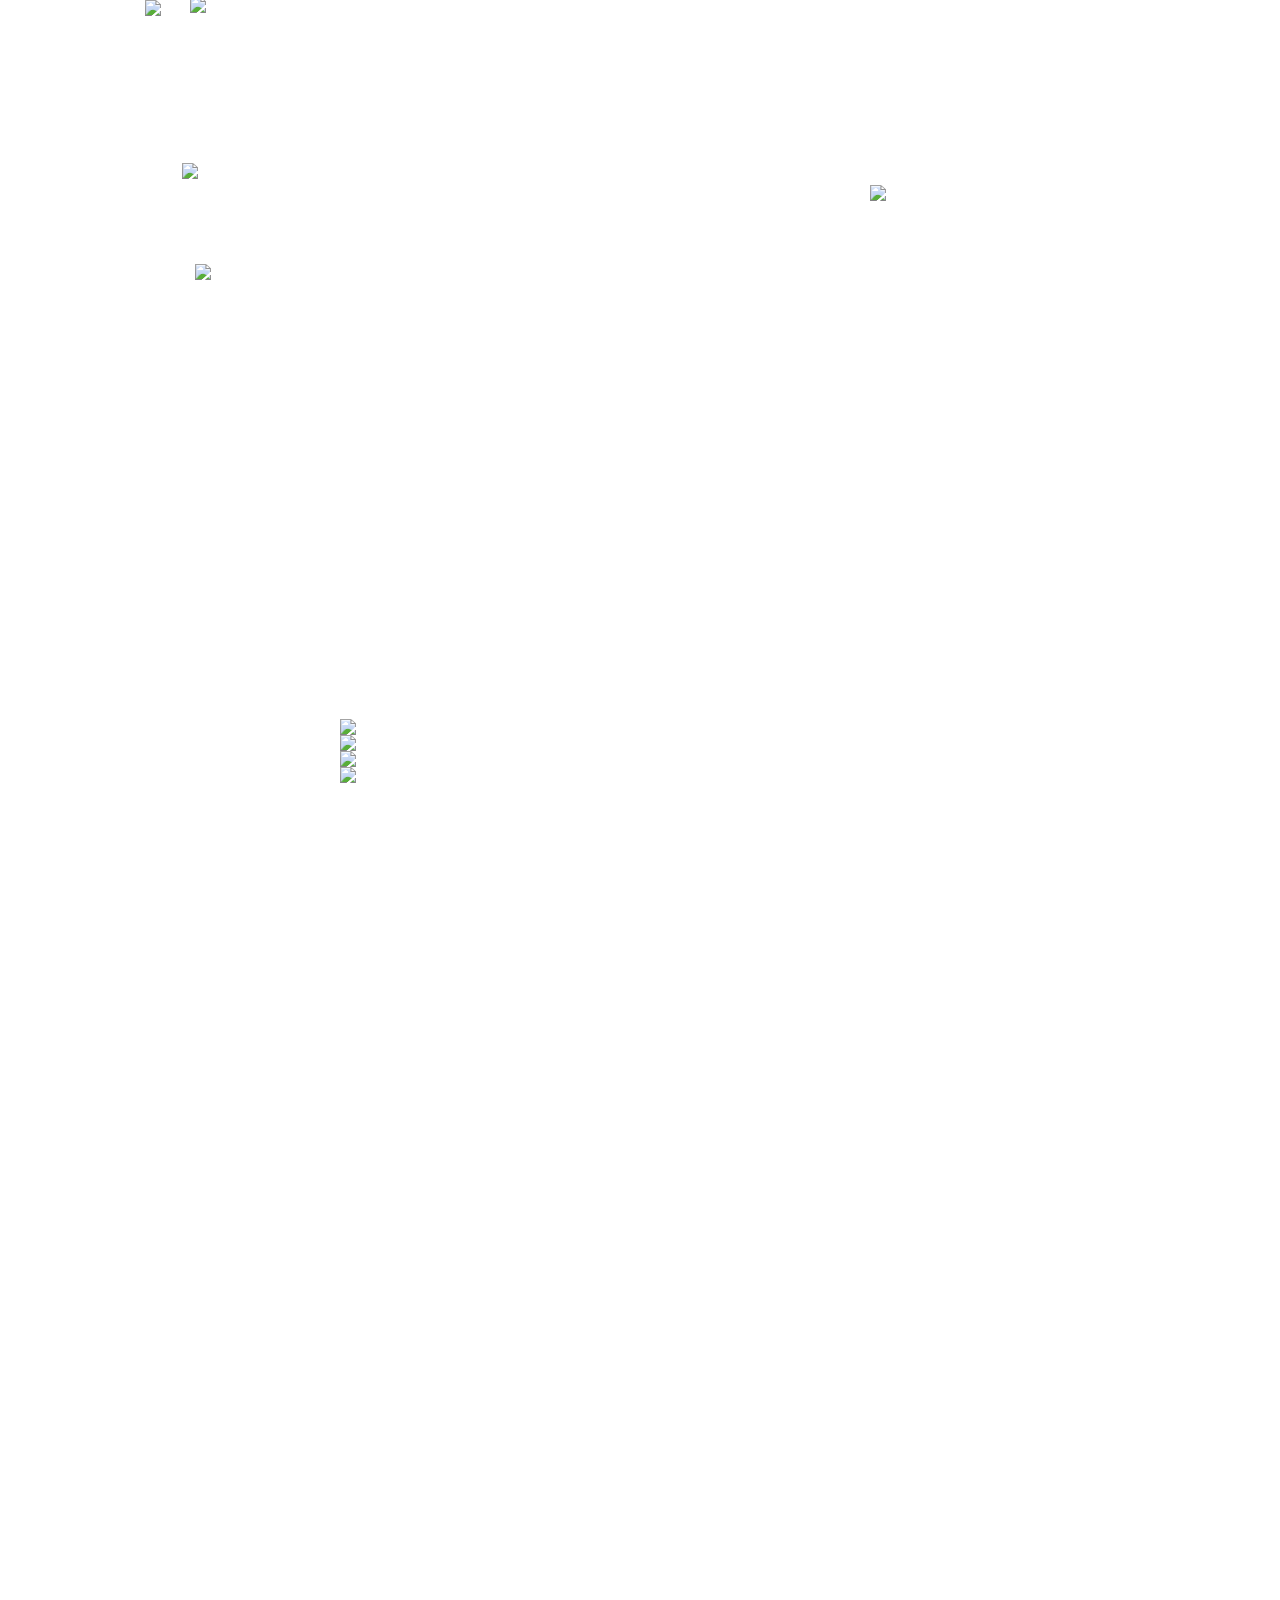
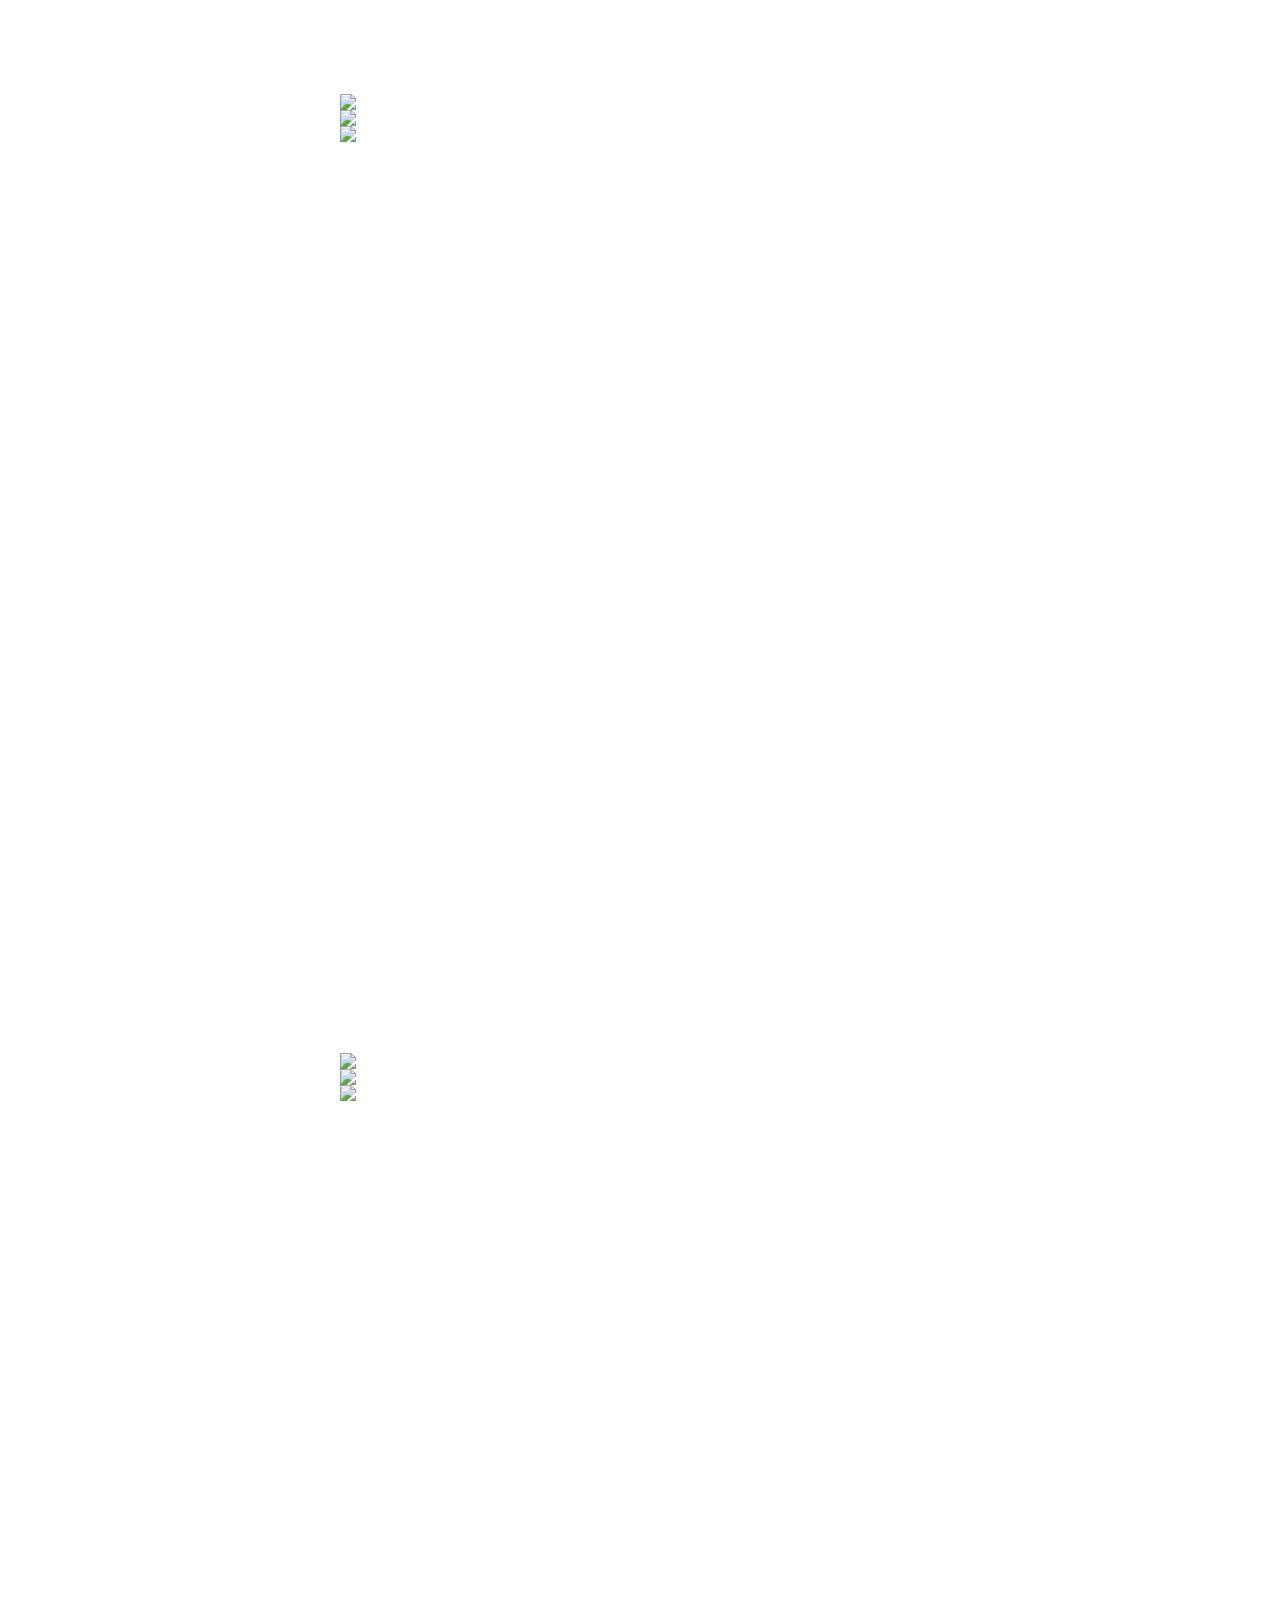
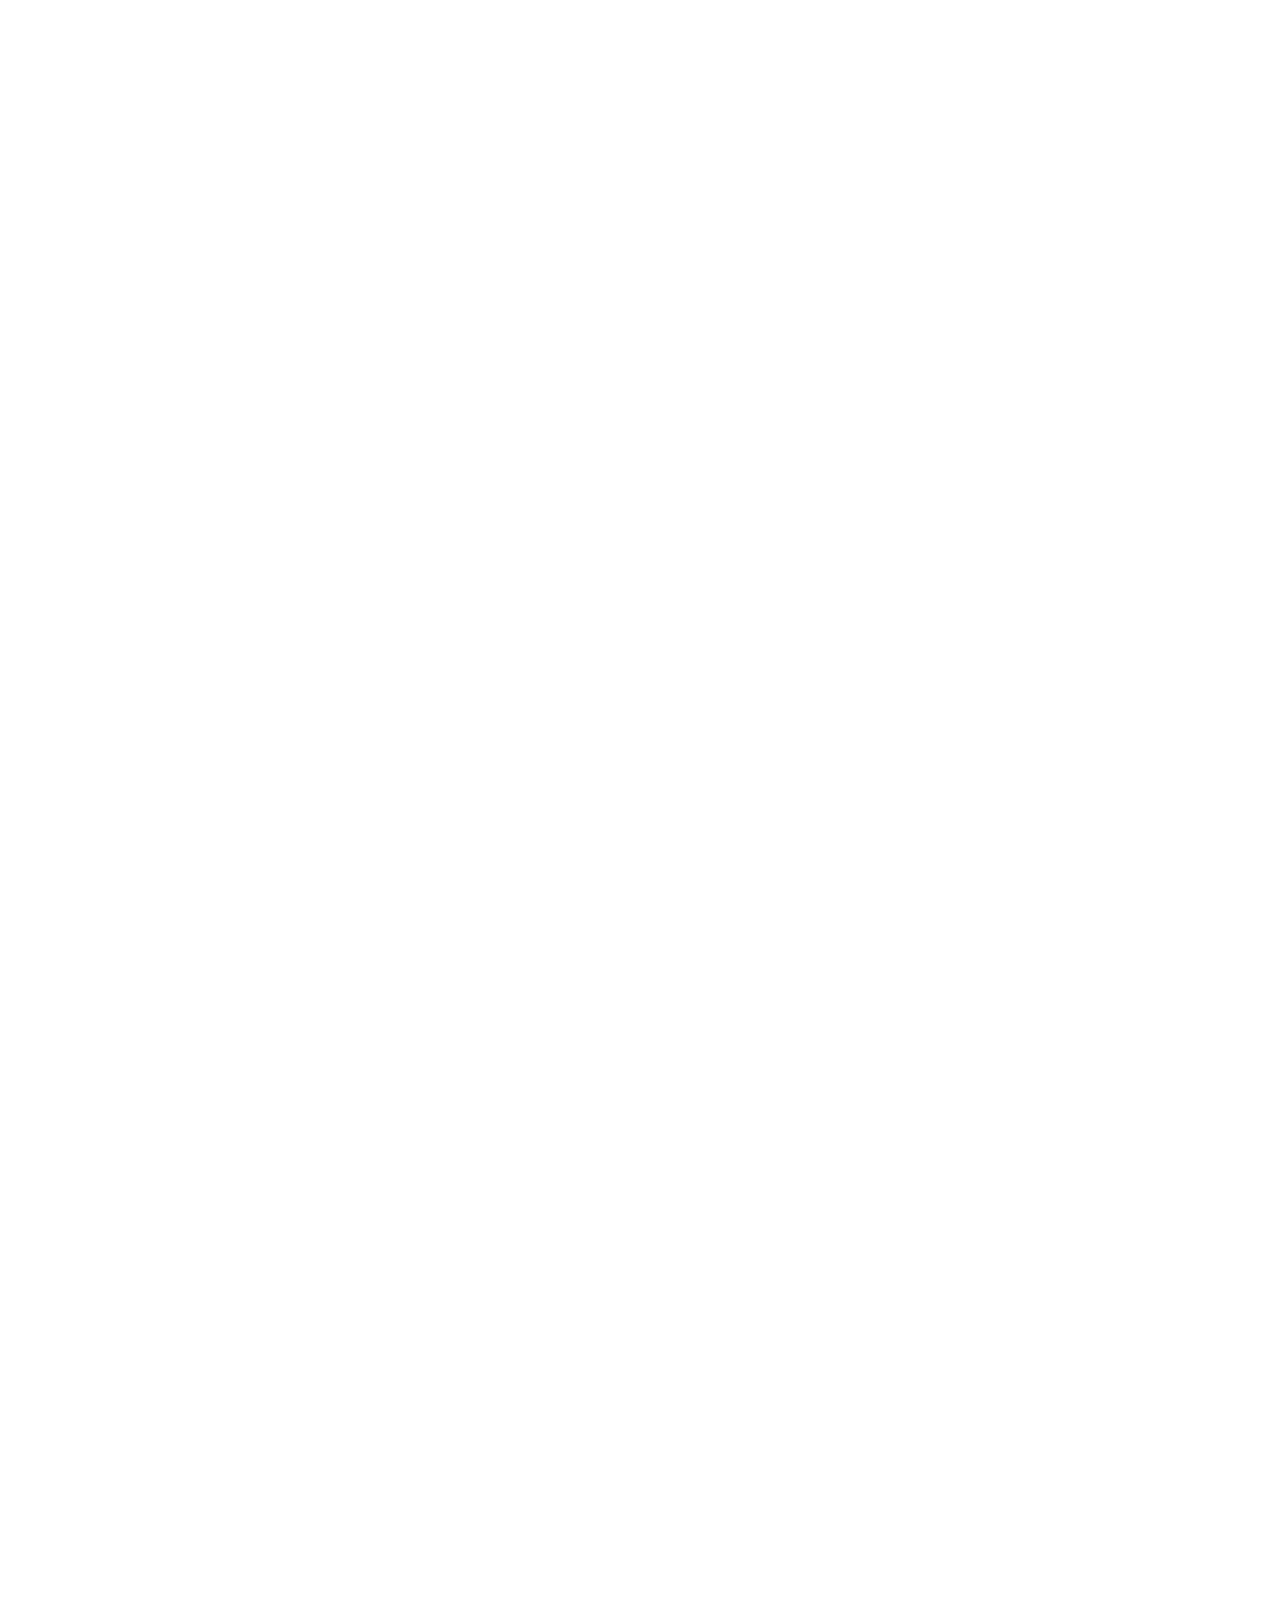
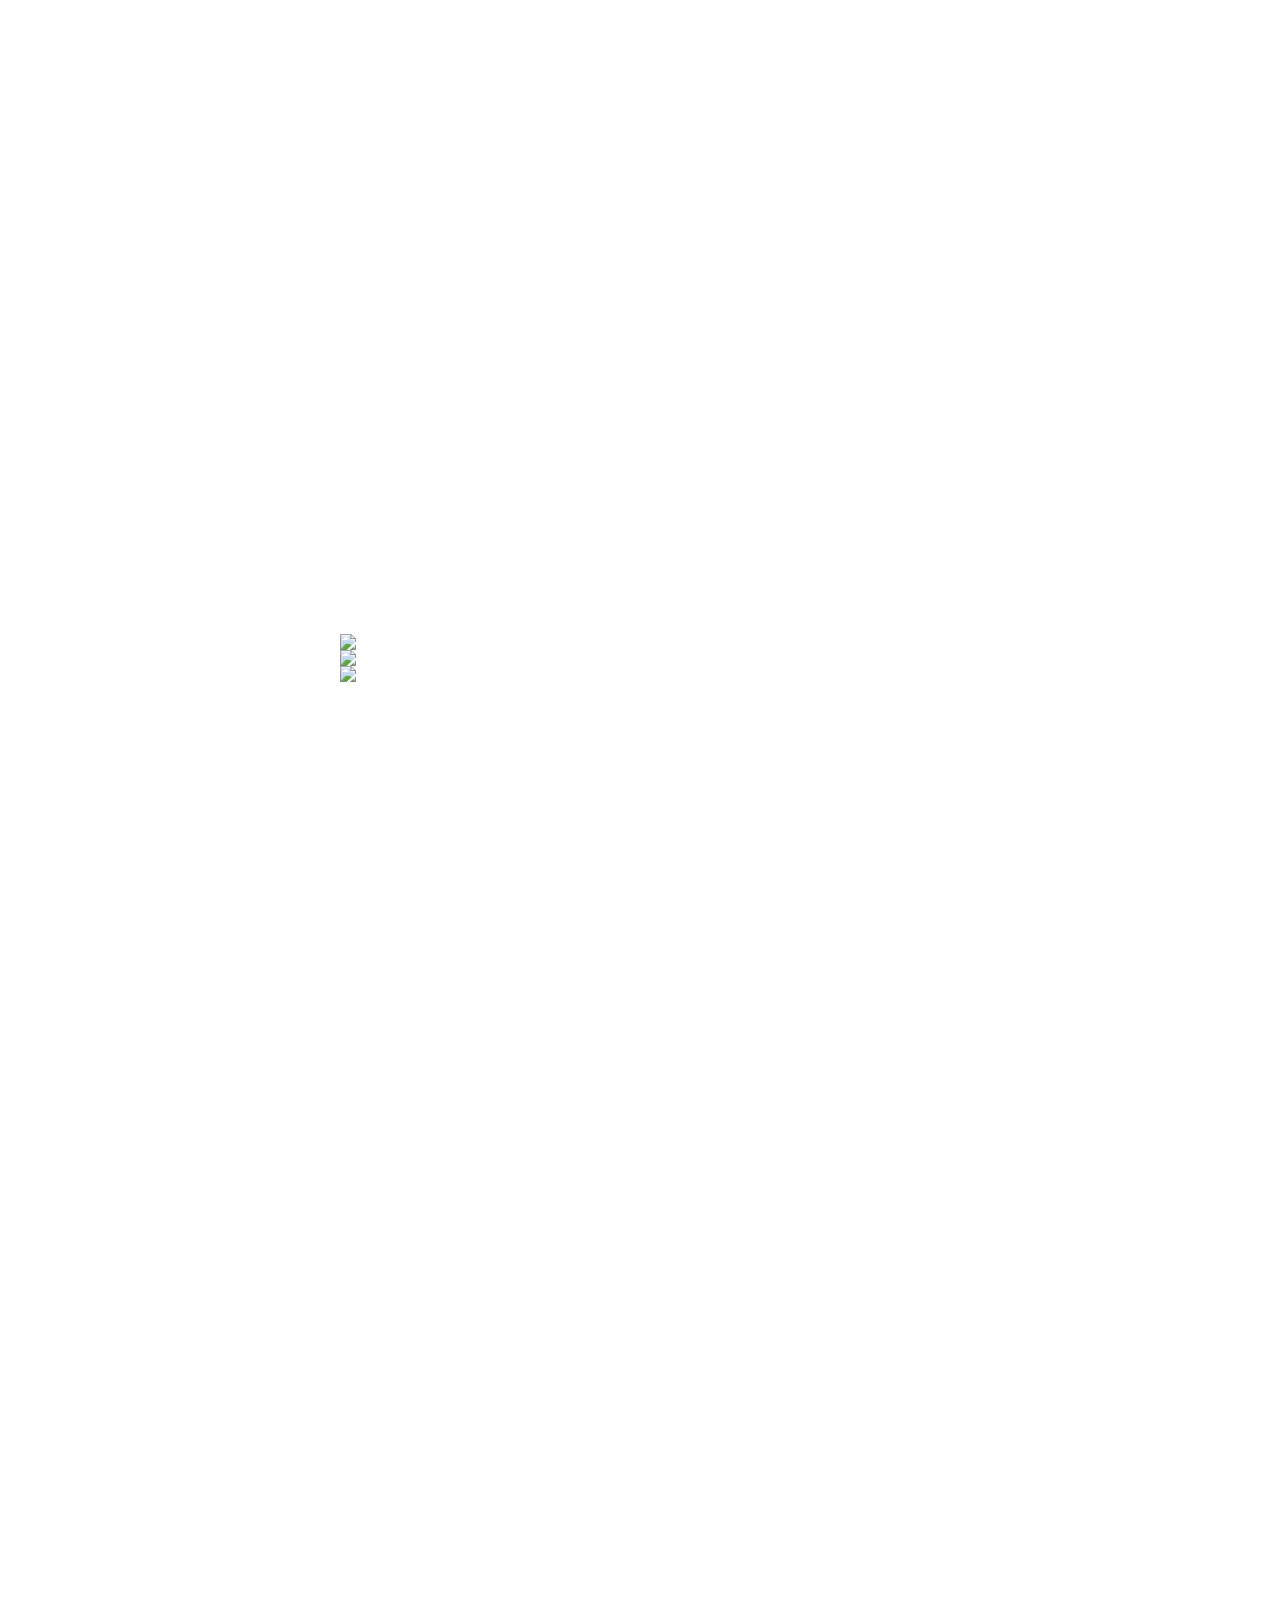
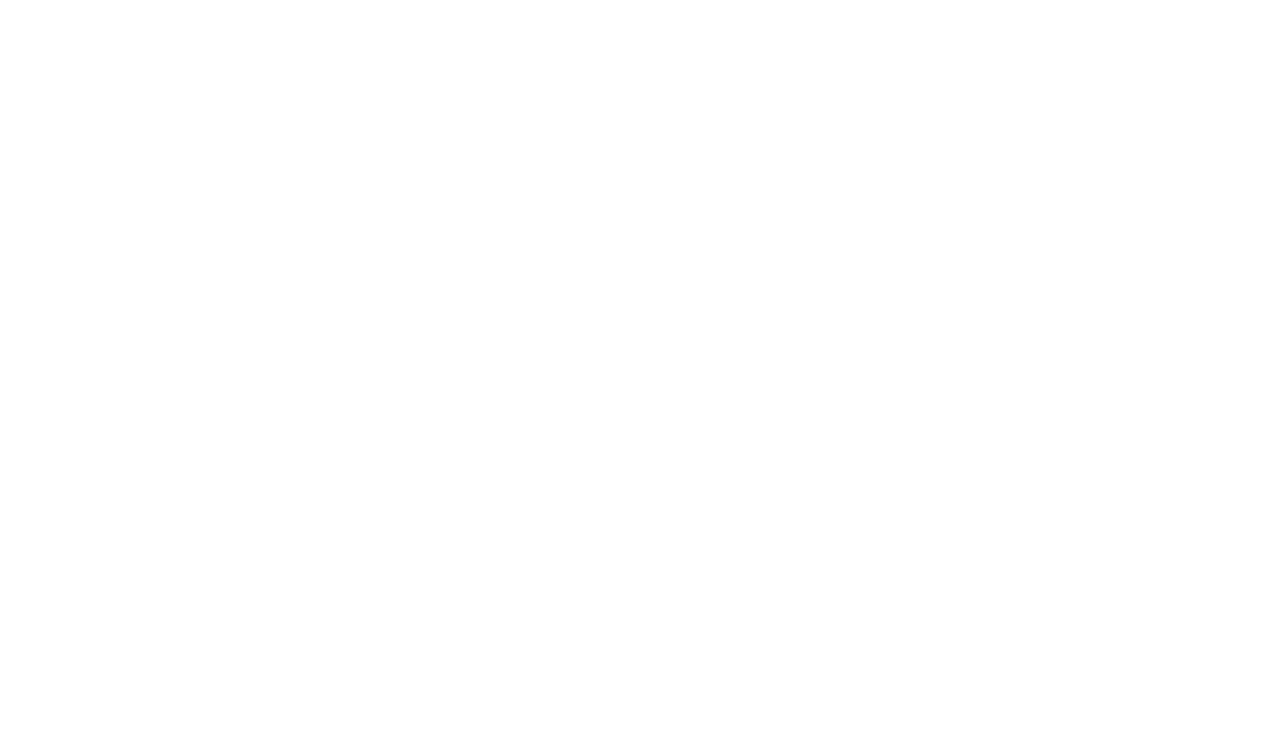
==== Hotel/index.html @ 7eb552e1 "Add files via upload" ====
<!DOCTYPE html>
<html lang="eng">
<head>
    <meta charset="UTF-8">
    <meta http-equiv="X-UA-Compatible" content="IE=edge">
    <meta name="viewport" content="width=device-width, initial-scale=1.0">
    <link rel="icon" type="image/x-icon" href="img/Ozora hotel.png">
    <title>Ozora Hotel</title>
    <link rel="stylesheet" href="css/style.css">
    <script src="https://cdn.jsdelivr.net/npm/swiper@11/swiper-element-bundle.min.js"></script>
</head>
    <div class="title">
        <img src="img/Hotel layer 1.png">
    </div>
    <div class="foto">
        <img src="img/kanji layer 1.png">
    </div>
    <div class="img">
        <img src="img/Kotak layer 1.png">
    </div>
    <div class="image">
        <img src="img/huruf layer 1.1.png">
    </div>
    <div class="color">
        <img src="img/layer-2-1.jpg">
    </div>
    <div class="mix">
        <img src="img/layer-2-2.jpg">
    </div>
    <div class="kill">
        <img src="img/layer-2-3.jpg">
    </div>
    <div class="loop">
        <img src="img/layer-2-4.jpg">
    </div>
    <swiper-container autoplay="true" style="bottom: 1250px;">
        <swiper-slide style="display: flex; justify-content: center; align-items: center;">
            <img src="img/01_ファミリー.jpg" style="width: 600px;">
        </swiper-slide>
        <swiper-slide style="display: flex; justify-content: center; align-items: center;">
            <img src="img/03_ファミリー.jpg" style="width: 600px;">
        </swiper-slide>
        <swiper-slide style="display: flex; justify-content: center; align-items: center;">
            <img src="img/04_ファミリー.jpg" style="width: 600px;">
        </swiper-slide>
        <swiper-slide style="display: flex; justify-content: center; align-items: center;">
            <img src="img/05_ファミリー.jpg" style="width: 600px;">
        </swiper-slide>
    </swiper-container>
    <div class="loope">
        <img src="img/huruf  layer 2_.png">
    </div>
    <swiper-container autoplay="true" style="bottom: 1350px;">
        <swiper-slide style="display: flex; justify-content: center; align-items: center;">
            <img src="img/01_ベビー.jpg" style="width: 600px;">
        </swiper-slide>
        <swiper-slide style="display: flex; justify-content: center; align-items: center;">
            <img src="img/02_ベビー.jpg" style="width: 600px;">
        </swiper-slide>
        <swiper-slide style="display: flex; justify-content: center; align-items: center;">
            <img src="img/04_ベビー.jpg" style="width: 600px;">
        </swiper-slide>
    </swiper-container>
    <div class="lope">
        <img src="img/huruf  layer 2_.png">
    </div>
    <swiper-container autoplay="true" style="bottom: 1450px;">
        <swiper-slide style="display: flex; justify-content: center; align-items: center;">
            <img src="img/01_キャンプ.jpg" style="width: 600px;">
        </swiper-slide>
        <swiper-slide style="display: flex; justify-content: center; align-items: center;">
            <img src="img/02_キャンプ.jpg" style="width: 600px;">
        </swiper-slide>
        <swiper-slide style="display: flex; justify-content: center; align-items: center;">
            <img src="img/05_キャンプ.jpg" style="width: 600px;">
        </swiper-slide>
    </swiper-container>
    <div class="meme">
        <img src="img/KOTAK LINK.png">
    </div>
    <div class="gig">
        <img src="img/KOTAK LINK2.png">
    </div>
    <div class="mixed">
        <img src="img/huruf layer 2。.png">
    </div>
    <swiper-container autoplay="true" style="bottom: 3500px;">
    <swiper-slide style="display: flex; justify-content: center; align-items: center;">
        <img src="img/01_ブフェー.jpg" style="width: 600px;">
    </swiper-slide>
    <swiper-slide style="display: flex; justify-content: center; align-items: center;">
        <img src="img/02_ブフェー.jpg" style="width: 600px;">
    </swiper-slide>
    <swiper-slide style="display: flex; justify-content: center; align-items: center;">
        <img src="img/03_ブフェー.jpg" style="width: 600px;">
    </swiper-slide>
    </swiper-container>
    <div class="fav">
        <img src="img/huruf  layer 21.png">
    </div>
    <div class="favo">
        <img src="img/huruf  layer 22.png">
    </div>
    <div class="mem">
        <img src="img/garis panjang.png">
    </div>
    <div class="que">
        <img src="img/garis panjang.png">
    </div>
    <div class="button1">
        <img src="img/button.png" style="width: 300px;">
    </div>
    <div class="button2">
        <img src="img/button.png" style="width: 300px;">
    </div>
    <div class="huruflayer3">
        <img src="img/huruf layer 3.png">
    </div>
    <div class="huruflayer31">
        <img src="img/huruf layer 31.png">
    </div>
    <div class="valetinelayer3">
        <img src="img/valetine layer 3.png">
    </div>
    <div class="huruflayer32">
        <img src="img/huruf layer 32.png" style="width: 420px;">
    </div>
    <div class="garispanjang3">
        <img src="img/garis panjang.png">
    </div>
    <div class="button3">
        <img src="img/button.png" style="width: 300px;">
    </div>
    <div class="huruflayer4">
        <img src="img/huruf layer 4.png">
    </div>
    <div class="huruflayer41">
        <img src="img/huruf layer 41.png">
    </div>
    <div class="valetinelayer4">
        <img src="img/valetine layer 4.png">
    </div>
    <div class="valetinelayer41">
        <img src="img/valetine layer 41.png">
    </div>
    <div class="huruflayer42">
        <img src="img/huruf layer 42.png" style="width: 600px;">
    </div>
    <div class="huruflayer43">
        <img src="img/huruf layer 43.png" style="width: 600px;">
    </div>
    <div class="huruflayer5">
        <img src="img/huruf layer 5.png">
    </div>
    <div class="huruflayer51">
        <img src="img/huruf layer 5.png">
    </div>
    <div class="huruflayer53">
        <img src="img/huruf layer 53.png">
    </div>
    <div class="huruflayer54">
        <img src="img/huruf layer 54.png">
    </div>
    <div class="bingkailayer5">
        <img src="img/bingkai layer 5.png">
    </div>
    <div class="huruflayer55">
        <img src="img/huruf layer 55.png">
    </div>
    <div class="bintang">
        <img src="img/bintang.png">
    </div>
    <div class="papanlayer6">
        <img src="img/papan layer 6.png">
    </div>
    <div class="huruflayer6">
        <img src="img/huruf layer 6.png">
    </div>
    <div class="lovekiri">
        <img src="img/love kiri.png">
    </div>
    <div class="lovekanan">
        <img src="img/love kanan.png">
    </div>
    <div class="huruflayer61">
        <img src="img/huruf layer 61.png">
    </div>
    <div class="garispanjang4">
        <img src="img/garis panjang.png">
    </div>
    <div class="garispanjang5">
        <img src="img/garis panjang.png">
    </div>
    <div class="button4">
        <img src="img/button.png" style="width: 300px;">
    </div>
    <div class="button5">
        <img src="img/button.png" style="width: 300px;">
    </div>
    <div class="button6">
        <img src="img/button layer 6.png" style="width: 400px;">
    </div>
    <div class="button7">
        <img src="img/Button layer 61.png" style="width: 400px;">
    </div>
    <div class="button8">
        <img src="img/Button layer 62.png" style="width: 400px;">
    </div>
---- Hotel/css/style.css ----
@import url('https://fonts.googleapis.com/css2?family=Open+Sans:ital,wght@0,300..800;1,300..800&display=swap');

body {
	background-image: url("../img/background.jpg");
    width: 990px; 
    height: 7150px; 
    background-repeat: no-repeat;
    background-position: center;
    margin: 0 auto;
}

.title  {
    background-position: absolute;
    object-fit: contain;
}

.foto {
    background-position: center;
    margin: -540px -1px 0px 180px;
    background-attachment: fixed;
}

.image {
    position: relative;
    margin: 0px -1000px 1000px 205px;
    top: -2.4%;
}

.img {
    position: relative;
    top: -0.6%;
    margin: 0px 100% 2% 180px;
}

.color {
    position: relative;
    top: -14.513%;
    margin: 0px 100% 2% 0px;
}

.mix   {
    position: relative;
    top: -16.335%;
    margin: 0px 100% 2% 258px;
}
.kill {
    position: relative;
    top: -18.16%;
    margin: 0px 100% 2% 489px;
}

.loop {
    position: relative;
    top: -19.984%;
    width: 50px;
    margin: 0px 100% 2% 774px;
}
.loope {
    position: relative;
    top: -25.30%;
    width: 50px;
    margin: 0px 100% 90% 160px;
}

.lope {
    position: relative;
    top: -45.20%;
    width: 50px;
    margin: 0px 100% 90% 157px;
}
.mixed {
    position: relative;
    top: -92.80%;
    margin: 0px 100% 90% 145px;
}

.meme {
    position: relative;
    top: -57.50%;
    margin: 0px 100% 90% 190px;
}
.gig {
    position: relative;
    top: -70.80%;
    margin: 0px 100% 90% 190px;
}

.fav {
    position: relative;
    top: -110%;
    margin: 0px 100% 90% 240px;
}

.favo {
    position: relative;
    top: -120%;
    margin: 0px 100% 90% 230px;
}

.mem {
    position: relative;
    top: -136.18%;
    margin: 0px 100% 90% 410px;
}

.que {
    position: relative;
    top: -145.18%;
    margin: 0px 100% 90% 410px;
}

.button1 {
    position: relative;
    top: -161.50%;
    margin: 0px 100% 90% 368px;
}

.button2 {
    position: relative;
    top: -171.95%;
    margin: 0px 100% 90% 368px;
}

.button1 img:hover {
    transform: rotate(0deg);
    scale: 1.1;
    transition: 0.5s;
}

.button2 img:hover {
    transform: rotate(0deg);
    scale: 1.1;
    transition: 0.5s;
}

.huruflayer3 {
    position: relative;
    top: -182.20%;
    margin: 0px 100% 90% 150px;
}

.huruflayer31 {
    position: relative;
    top: -187.70%;
    margin: 0px 100% 90% 140px;
}

.valetinelayer3 {
    position: relative;
    top: -199.50%;
    margin: 0px 100% 90% 150px;
}
.huruflayer32 {
    position: relative;
    top: -215%;
    margin: 0px 100% 90% 325px;
}

.garispanjang3 {
    position: relative;
    top: -227.47%;
    margin: 0px 100% 90% 430px;
}

.button3 {
    position: relative;
    top: -240%;
    margin: 0px 100% 100% 390px;
}

.button3 img:hover {
    transform: rotate(0deg);
    scale: 1.1;
    transition: 0.5s;
}

.huruflayer4 {
    position: relative;
    top: -250%;
    margin: 0px 100% 100% 190px;
}

.huruflayer41 {
    position: relative;
    top: -256%;
    margin: 0px 100% 100% 120px;
}

.valetinelayer4 {
    position: relative;
    top: -269%;
    margin: 0px 100% 100% 40px;
}

.valetinelayer41 {
    position: relative;
    top: -281%;
    margin: 0px 100% 100% 50px;
}

.huruflayer42 {
    position: relative;
    top: -306.15%;
    margin: 0px 100% 100% 255px; 
}

.huruflayer43 {
    position: relative;
    top: -314.50%;
    margin: 0px 100% 100% 120px;
}

.huruflayer5 {
    position: relative;
    top: -323%;
    margin: 0px 100% 100% 163px;
}
.huruflayer51 {
    position: relative;
    top: -337.55%;
    margin: 0px 100% 100% 160px;
}

.huruflayer53 {
    position: relative;
    top: -344%;
    margin: 0px 100% 100% 45px;
}

.huruflayer54 {
    position: relative;
    top: -355.80%;
    margin: 0px 100% 100% 37px;
}

.bingkailayer5 {
    position: relative;
    top: -372.70%;
    margin: 0px 100% 100% 580px;
}

.huruflayer55 {
    position: relative;
    top: -388.70%;
    margin: 0px 100% 100% 620px;
}

.bintang {
    position: relative;
    top: -404.50%;
    margin: 0px 100% 100% 677px;
}

.papanlayer6 {
    position: relative;
    top: -415%;
    margin: 0px 100% 100% 210px;
}

.huruflayer6 {
    position: relative;
    top: -431.40%;
    margin: 0px 100% 100% 260px;
}

.lovekiri {
    position: relative;
    top: -439.14%;
    margin: 0px 100% 100% 50px;
}

.lovekanan {
    position: relative;
    top: -454.38%;
    margin: 0px 100% 100% 725px;
}

.huruflayer61 {
    position: relative;
    top: -475%;
    margin: 0px 100% 100% 58px;
}

.garispanjang4 {
    position: relative;
    top: -520.97%;
    margin: 0px 100% 90% 450px;
}

.garispanjang5 {
    position: relative;
    top: -526.50%;
    margin: 0px 100% 90% 360px;
}

.button4 {
    position: relative;
    top: -546.20%;
    margin: 0px 100% 100% 410px;
}

.button4 img:hover {
    transform: rotate(0deg);
    scale: 1.1;
    transition: 0.5s;
}

.button5 {
    position: relative;
    top: -554.70%;
    margin: 0px 100% 100% 320px;
}

.button5 img:hover {
    transform: rotate(0deg);
    scale: 1.1;
    transition: 0.5s;
}

.button6 {
    position: relative;
    top: -546.25%;
    margin: 0px 100% 100% 550px;
}

.button6 img:hover {
    transform: rotate(0deg);
    scale: 1.1;
    transition: 0.5s;
}

.button7 {
    position: relative;
    top: -565.80%;
    margin: 0px 100% 100% 80px;
}

.button7 img:hover {
    transform: rotate(0deg);
    scale: 1.1;
    transition: 0.5s;
}

.button8 {
    position: relative;
    top: -582.90%;
    margin: 0px 100% 100% 300px;
}

.button8 img:hover {
    transform: rotate(0deg);
    scale: 1.1;
    transition: 0.5s;
}
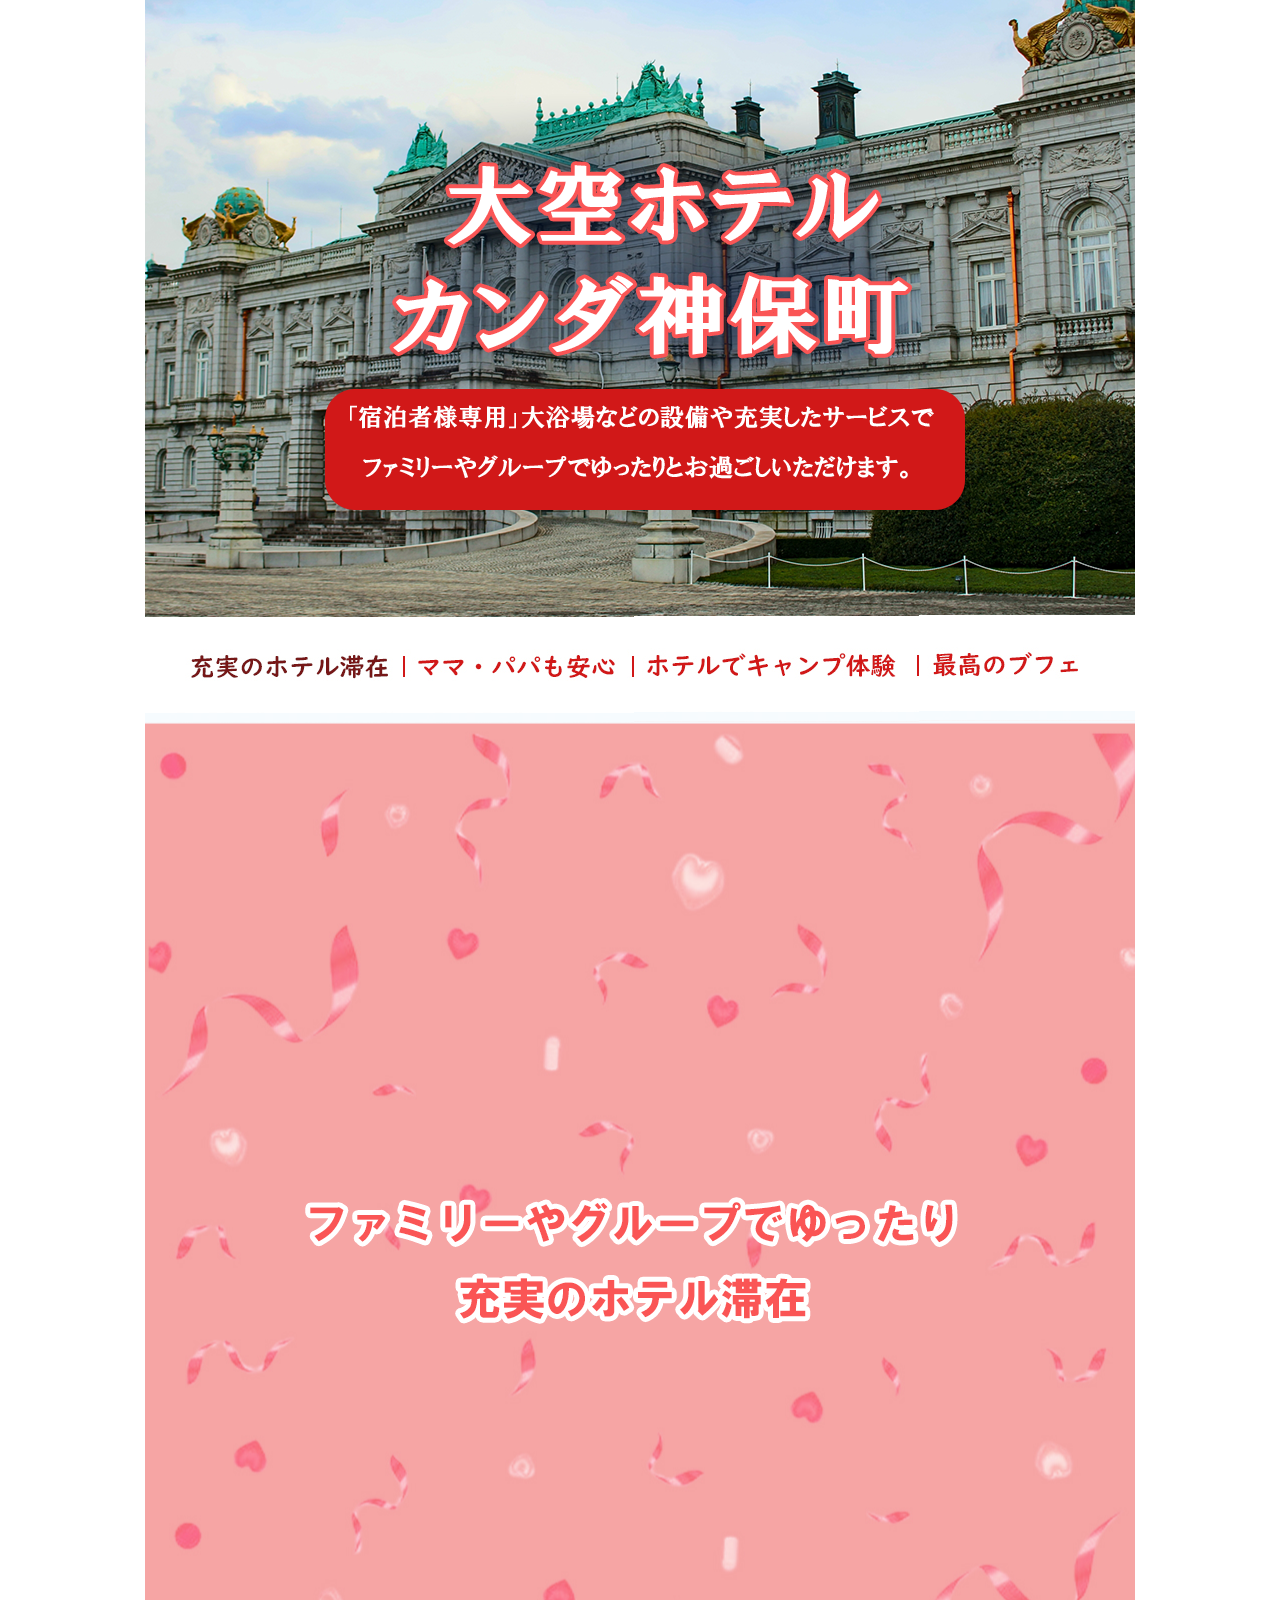
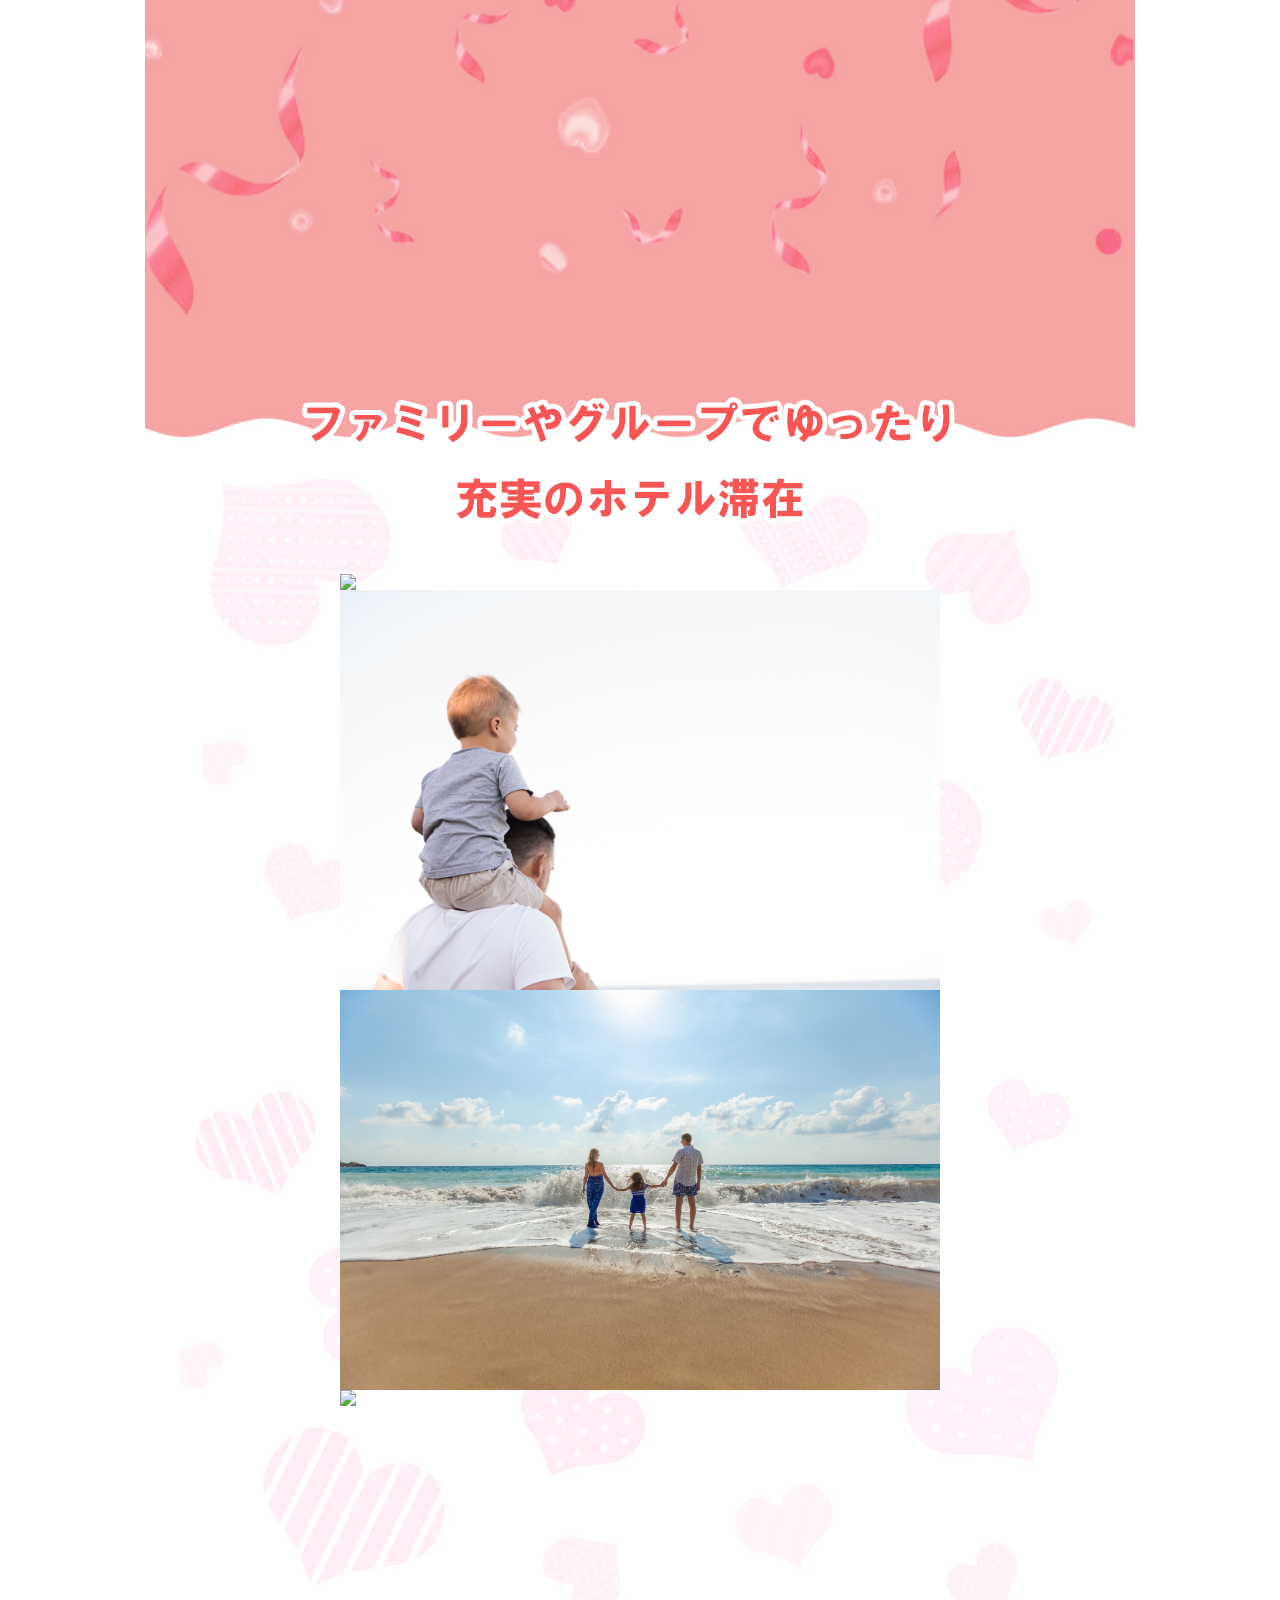
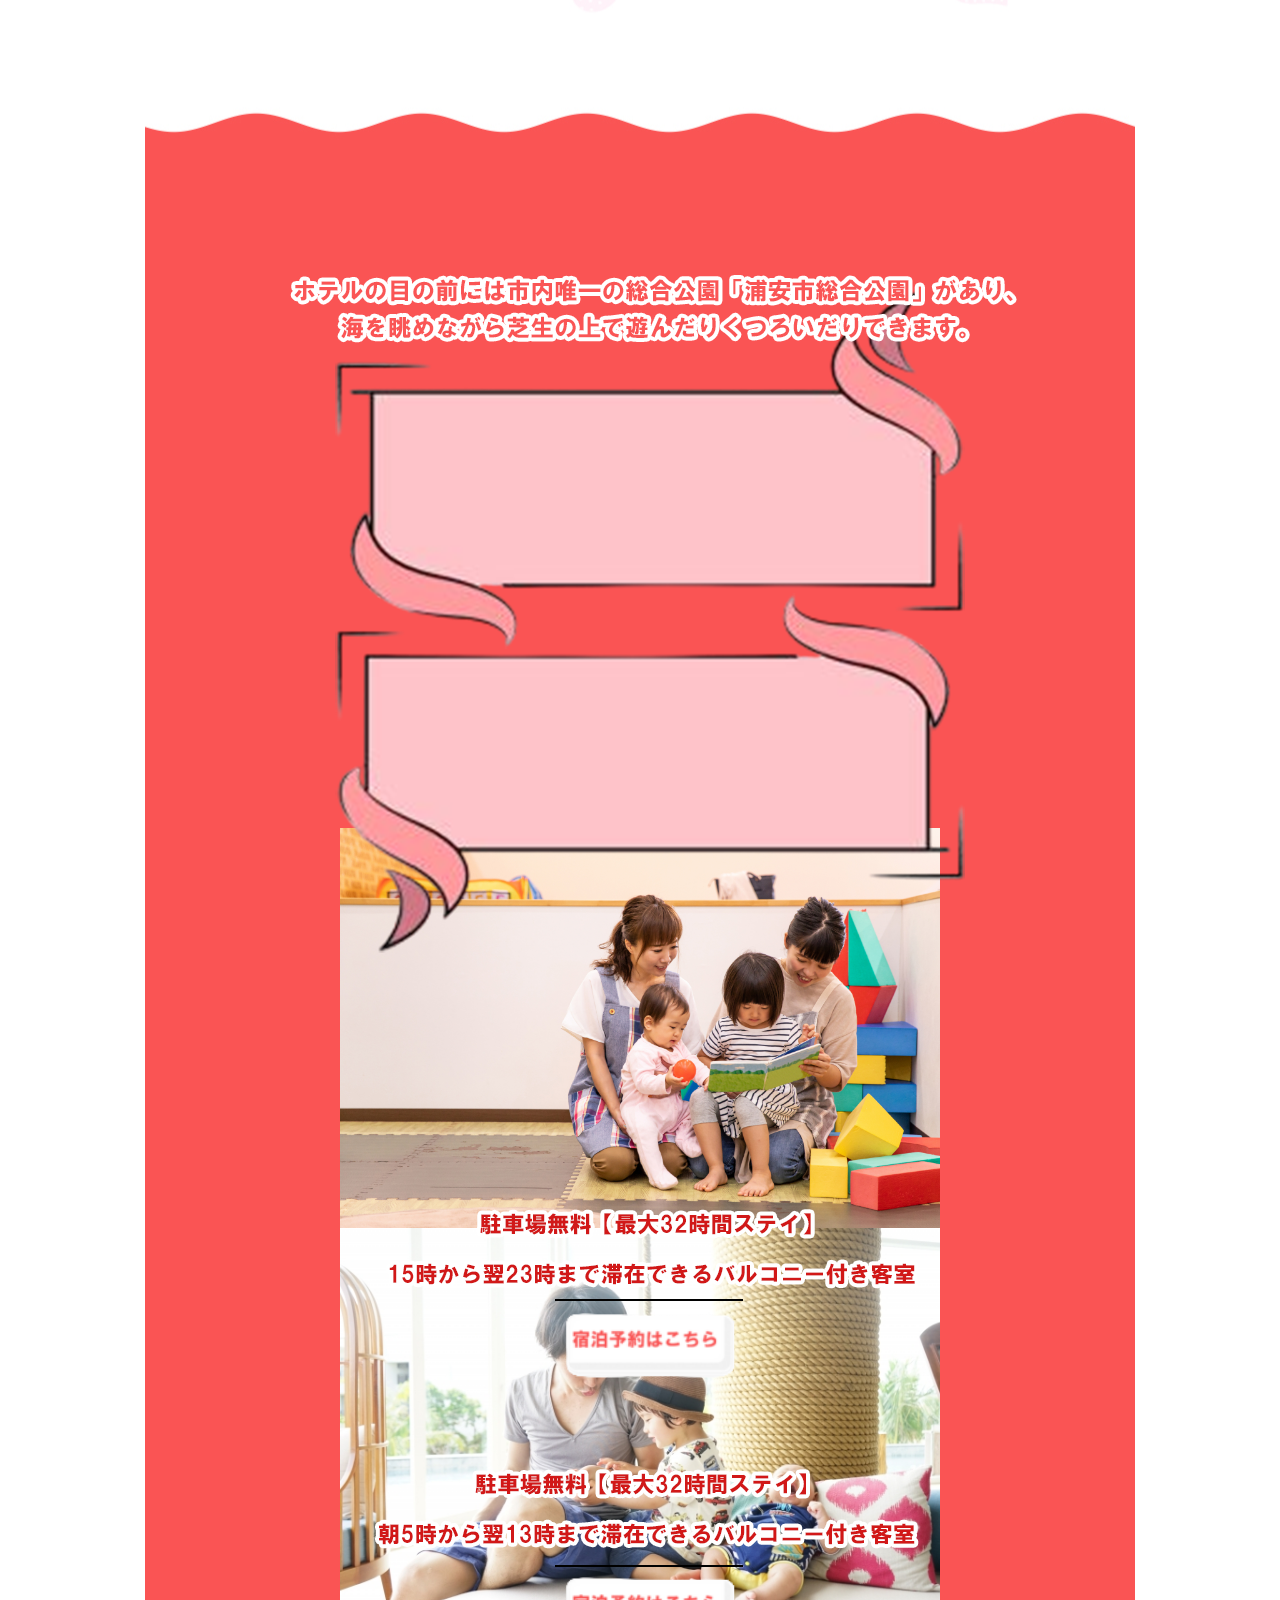
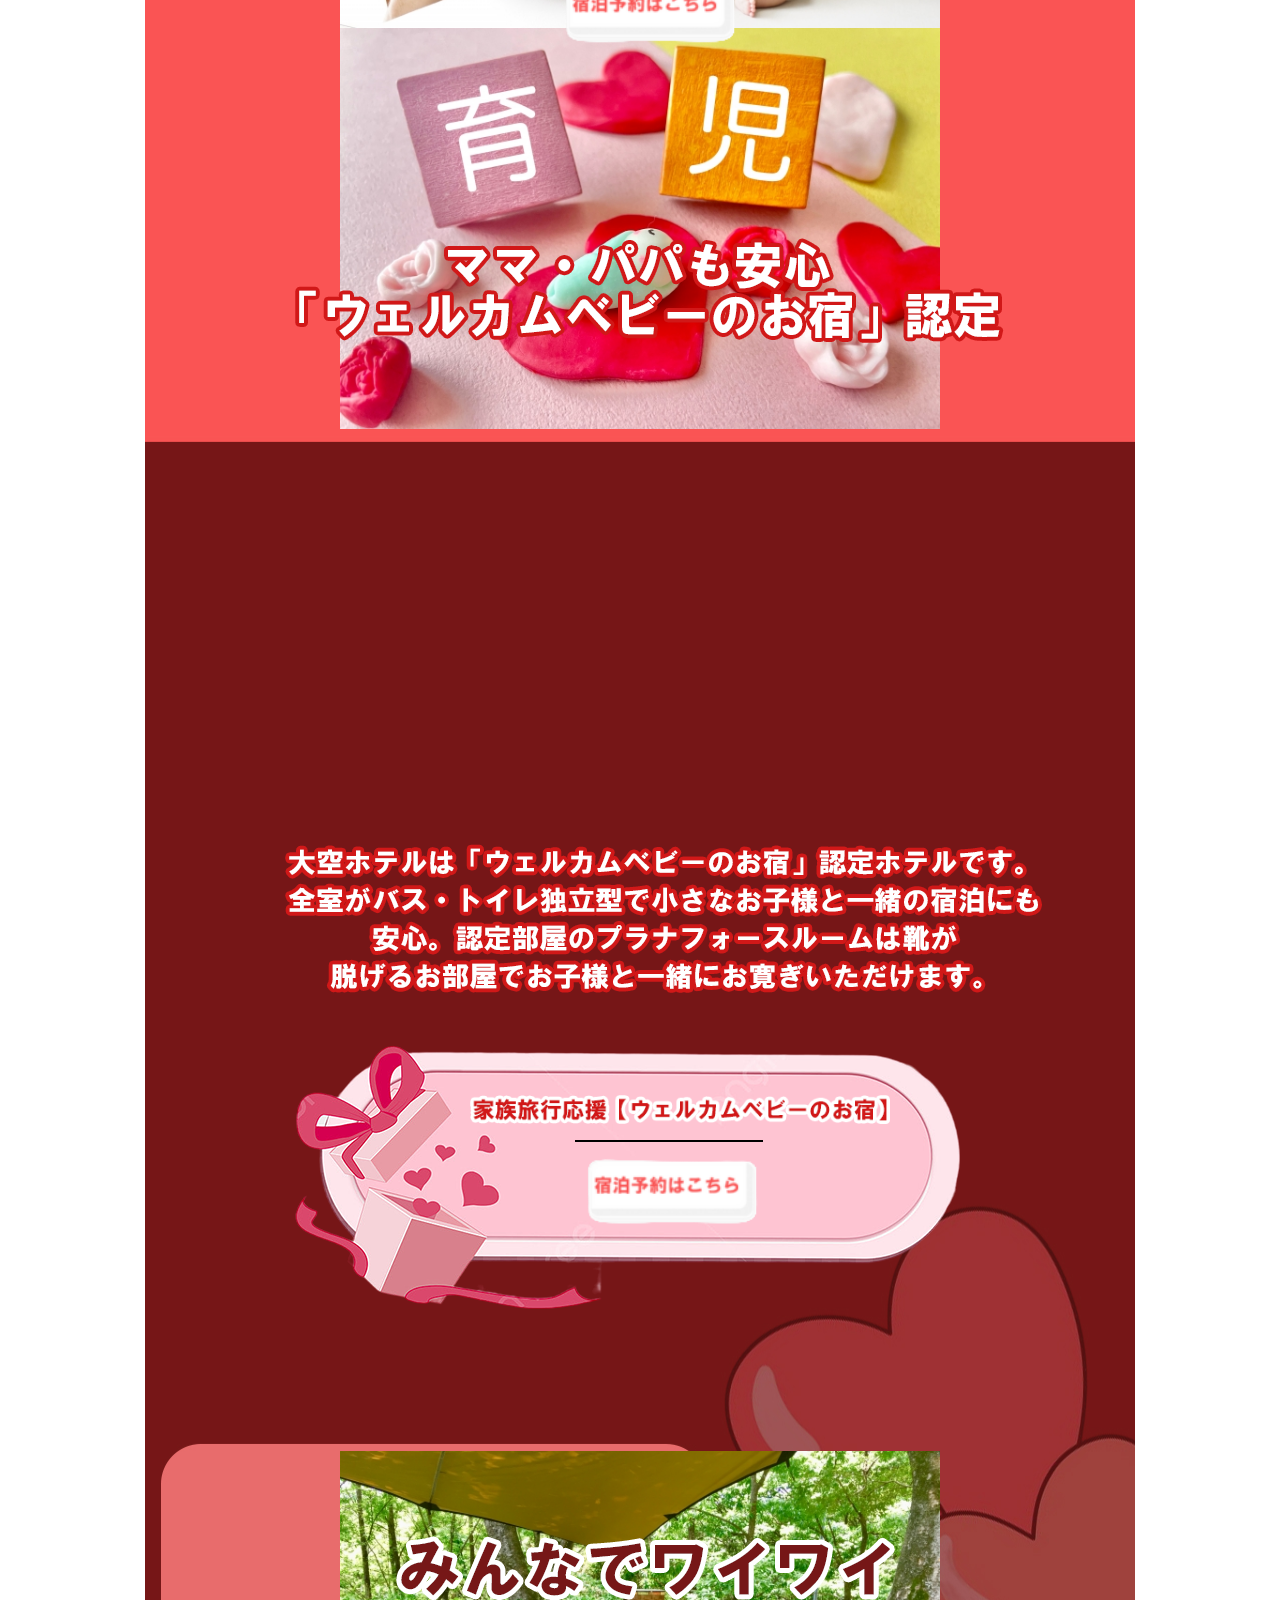
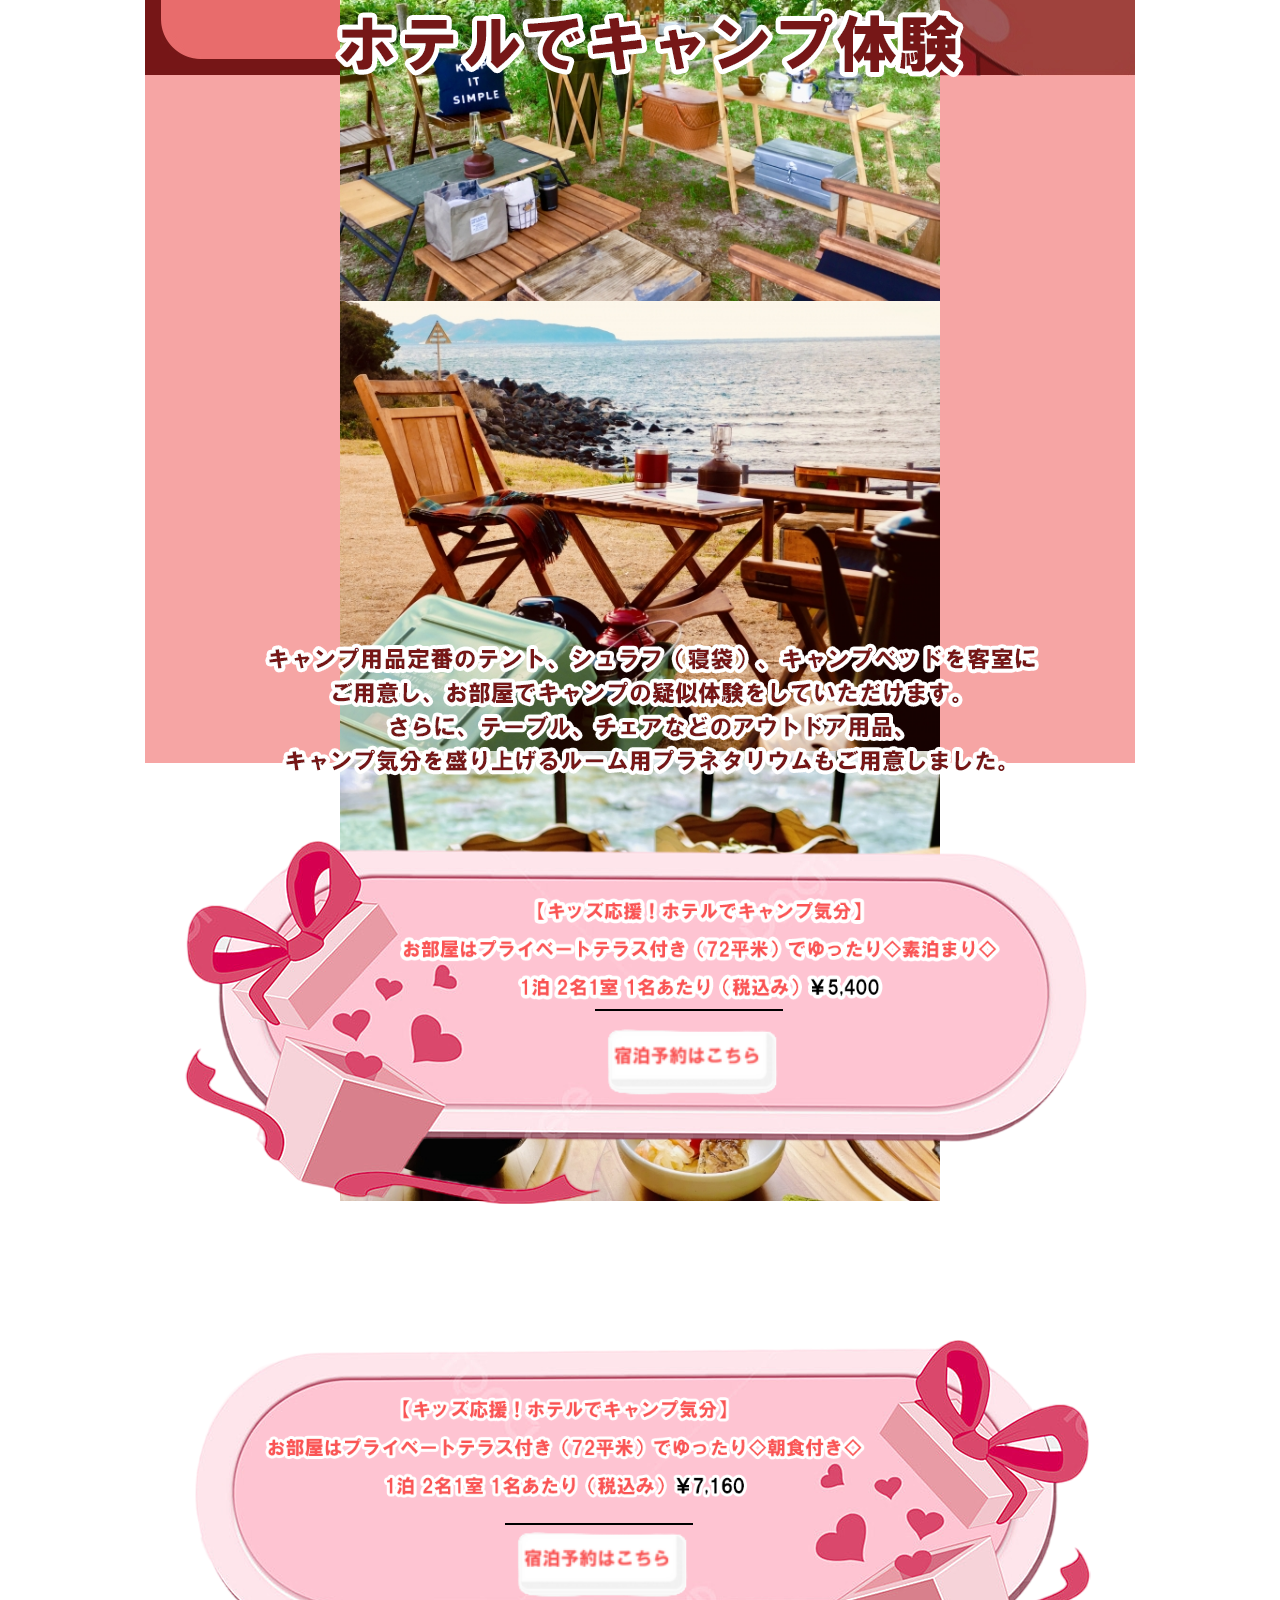
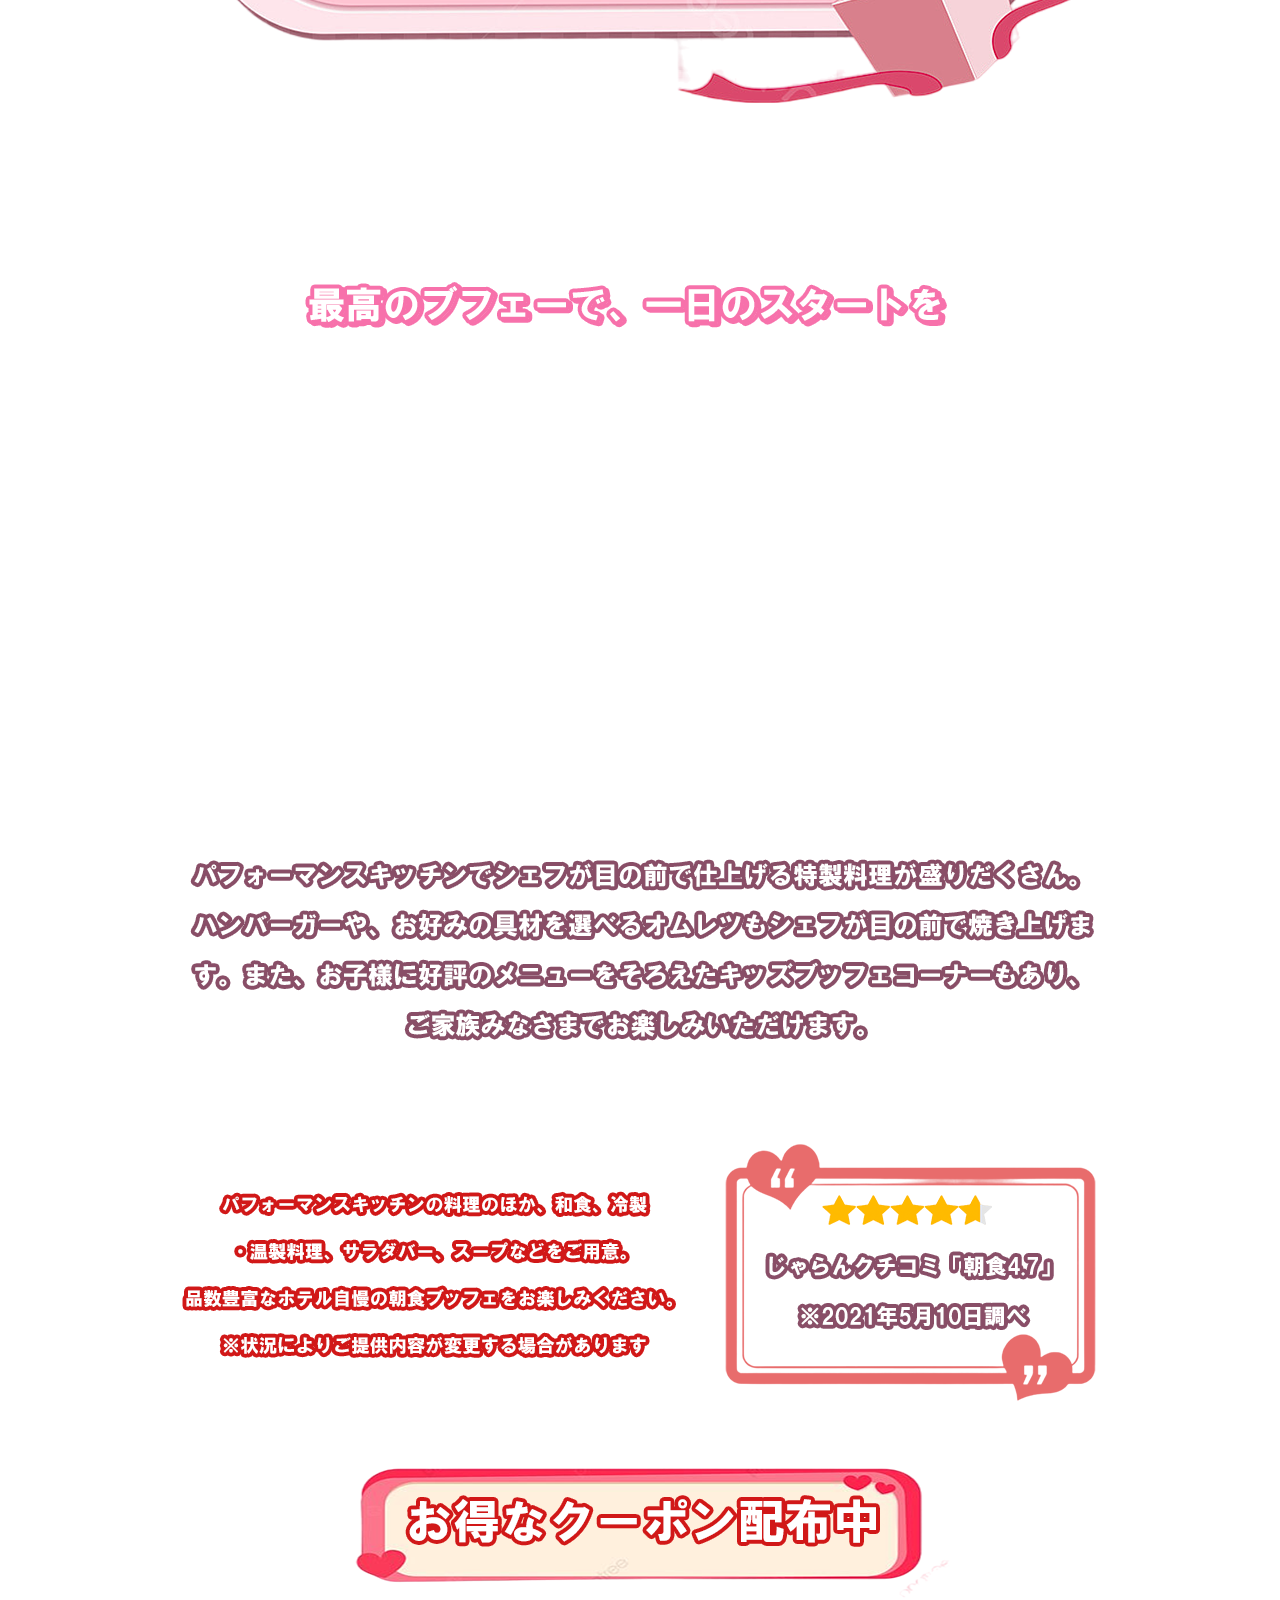
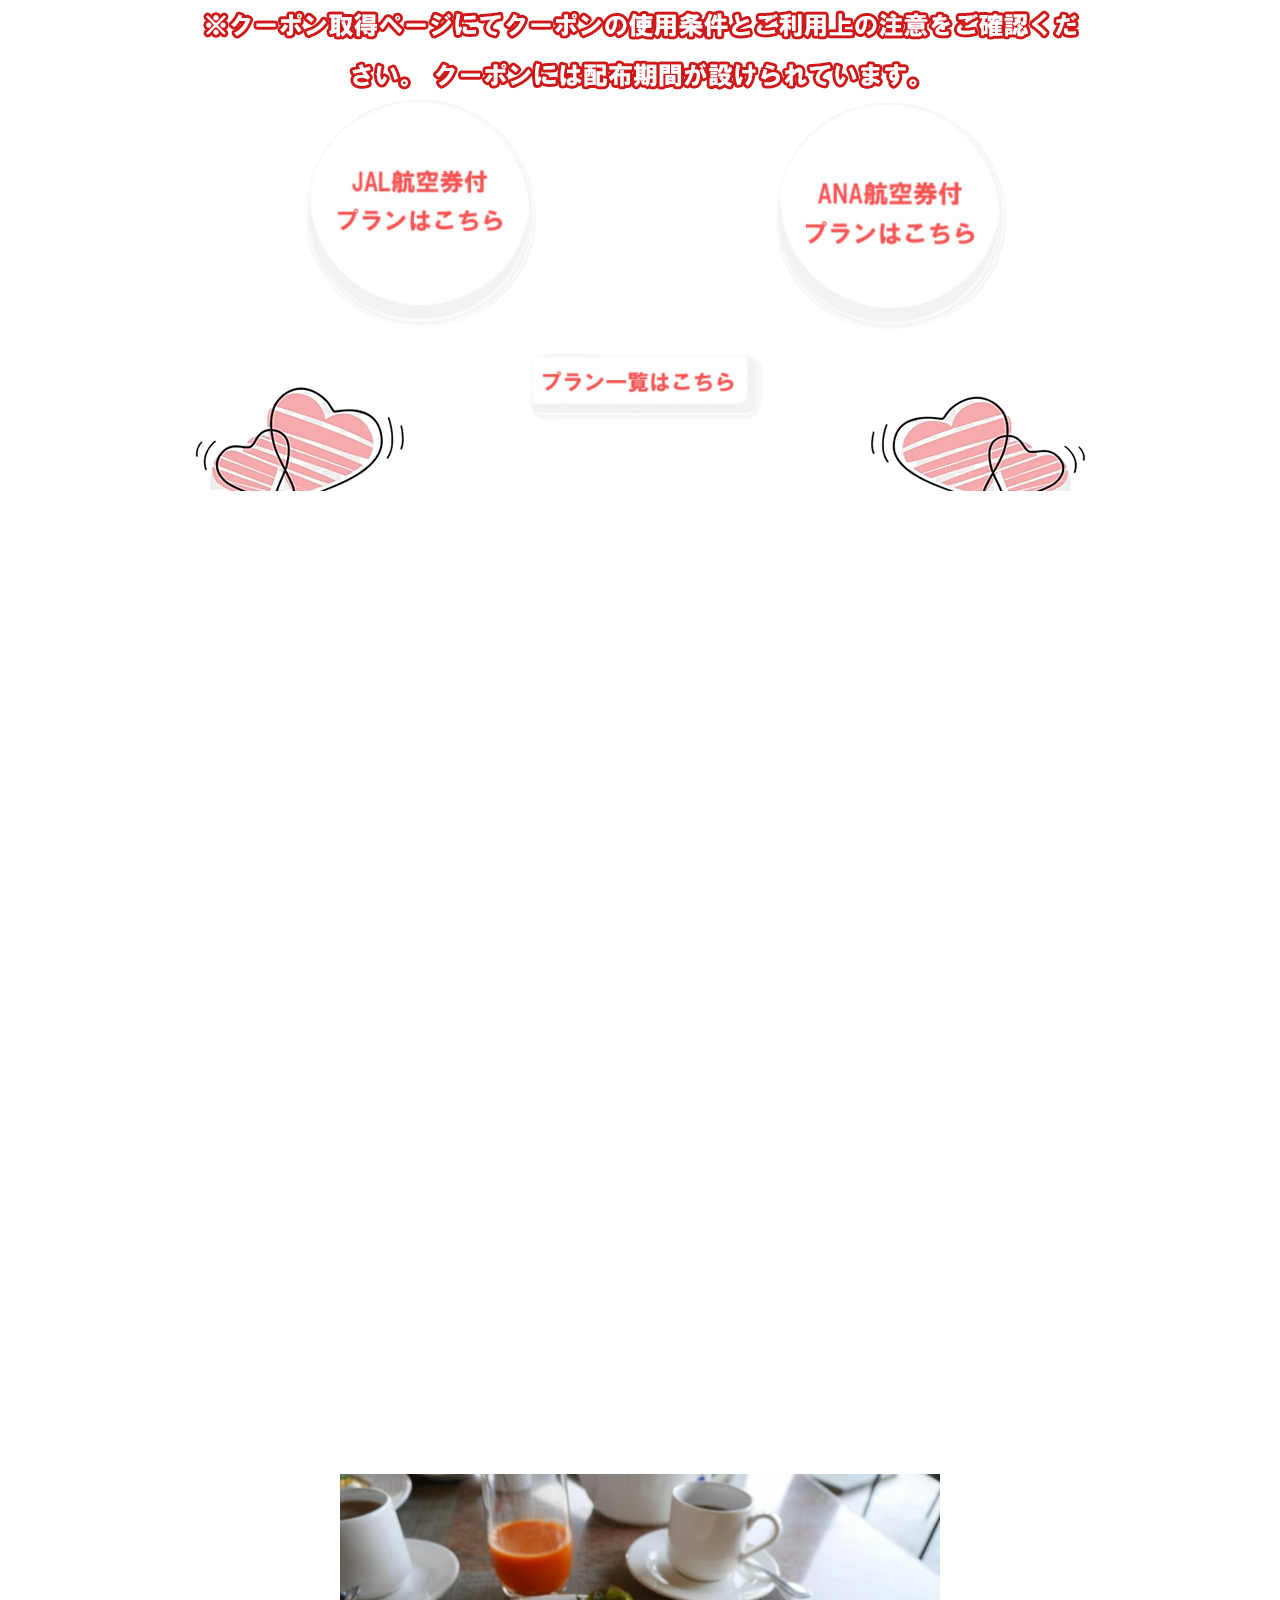
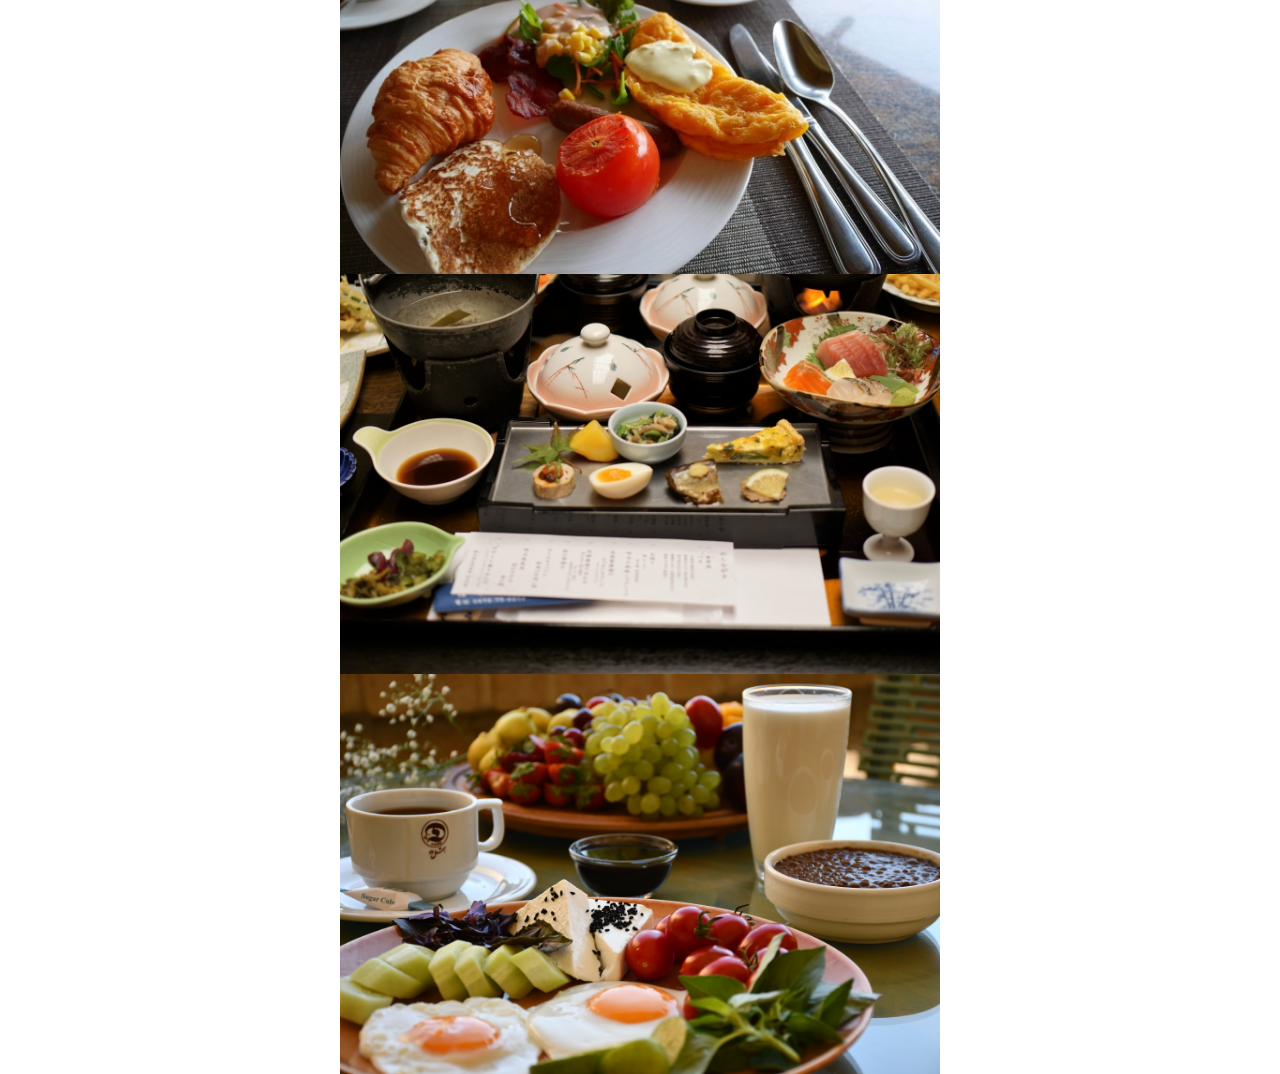
==== commit 7c60842e: "Add files via upload" ====
--- a/Hotel/index.html
+++ b/Hotel/index.html
@@ -22,16 +22,24 @@
         <img src="img/huruf layer 1.1.png">
     </div>
     <div class="color">
+        <a href="#lope">
         <img src="img/layer-2-1.jpg">
+        </a>
     </div>
     <div class="mix">
+        <a href="#gambar3">
         <img src="img/layer-2-2.jpg">
+        </a>
     </div>
     <div class="kill">
+        <a href="#gambar4">
         <img src="img/layer-2-3.jpg">
+        </a>
     </div>
     <div class="loop">
+        <a href="#gambar41">
         <img src="img/layer-2-4.jpg">
+        </a>
     </div>
     <swiper-container autoplay="true" style="bottom: 1250px;">
         <swiper-slide style="display: flex; justify-content: center; align-items: center;">
@@ -61,7 +69,7 @@
             <img src="img/04_ベビー.jpg" style="width: 600px;">
         </swiper-slide>
     </swiper-container>
-    <div class="lope">
+    <div class="lope" id="lope">
         <img src="img/huruf  layer 2_.png">
     </div>
     <swiper-container autoplay="true" style="bottom: 1450px;">
@@ -108,12 +116,16 @@
         <img src="img/garis panjang.png">
     </div>
     <div class="button1">
-        <img src="img/button.png" style="width: 300px;">
+        <a href="#lope">
+            <img src="img/button.png" style="width: 300px;">
+        </a>
     </div>
     <div class="button2">
-        <img src="img/button.png" style="width: 300px;">
-    </div>
-    <div class="huruflayer3">
+        <a href="#lope">
+            <img src="img/button.png" style="width: 300px;">
+        </a>
+    </div>
+    <div class="huruflayer3" id="gambar3">
         <img src="img/huruf layer 3.png">
     </div>
     <div class="huruflayer31">
@@ -129,9 +141,11 @@
         <img src="img/garis panjang.png">
     </div>
     <div class="button3">
-        <img src="img/button.png" style="width: 300px;">
-    </div>
-    <div class="huruflayer4">
+        <a href="#gambar3">
+            <img src="img/button.png" style="width: 300px;">
+        </a>
+    </div>
+    <div class="huruflayer4" id="gambar4">
         <img src="img/huruf layer 4.png">
     </div>
     <div class="huruflayer41">
@@ -149,7 +163,7 @@
     <div class="huruflayer43">
         <img src="img/huruf layer 43.png" style="width: 600px;">
     </div>
-    <div class="huruflayer5">
+    <div class="huruflayer5" id="gambar41">
         <img src="img/huruf layer 5.png">
     </div>
     <div class="huruflayer51">
@@ -173,7 +187,7 @@
     <div class="papanlayer6">
         <img src="img/papan layer 6.png">
     </div>
-    <div class="huruflayer6">
+    <div class="huruflayer6" id="gambar6" >
         <img src="img/huruf layer 6.png">
     </div>
     <div class="lovekiri">
@@ -192,19 +206,29 @@
         <img src="img/garis panjang.png">
     </div>
     <div class="button4">
+        <a href="#gambar4">
         <img src="img/button.png" style="width: 300px;">
+        </a>
     </div>
     <div class="button5">
+        <a href="#gambar4">
         <img src="img/button.png" style="width: 300px;">
+        </a>
     </div>
     <div class="button6">
+        <a href="#gambar6">
         <img src="img/button layer 6.png" style="width: 400px;">
+        </a>
     </div>
     <div class="button7">
+        <a href="#gambar6">
         <img src="img/Button layer 61.png" style="width: 400px;">
+        </a>
     </div>
     <div class="button8">
+        <a href="#gambar6">
         <img src="img/Button layer 62.png" style="width: 400px;">
+        </a>
     </div>
     
 
